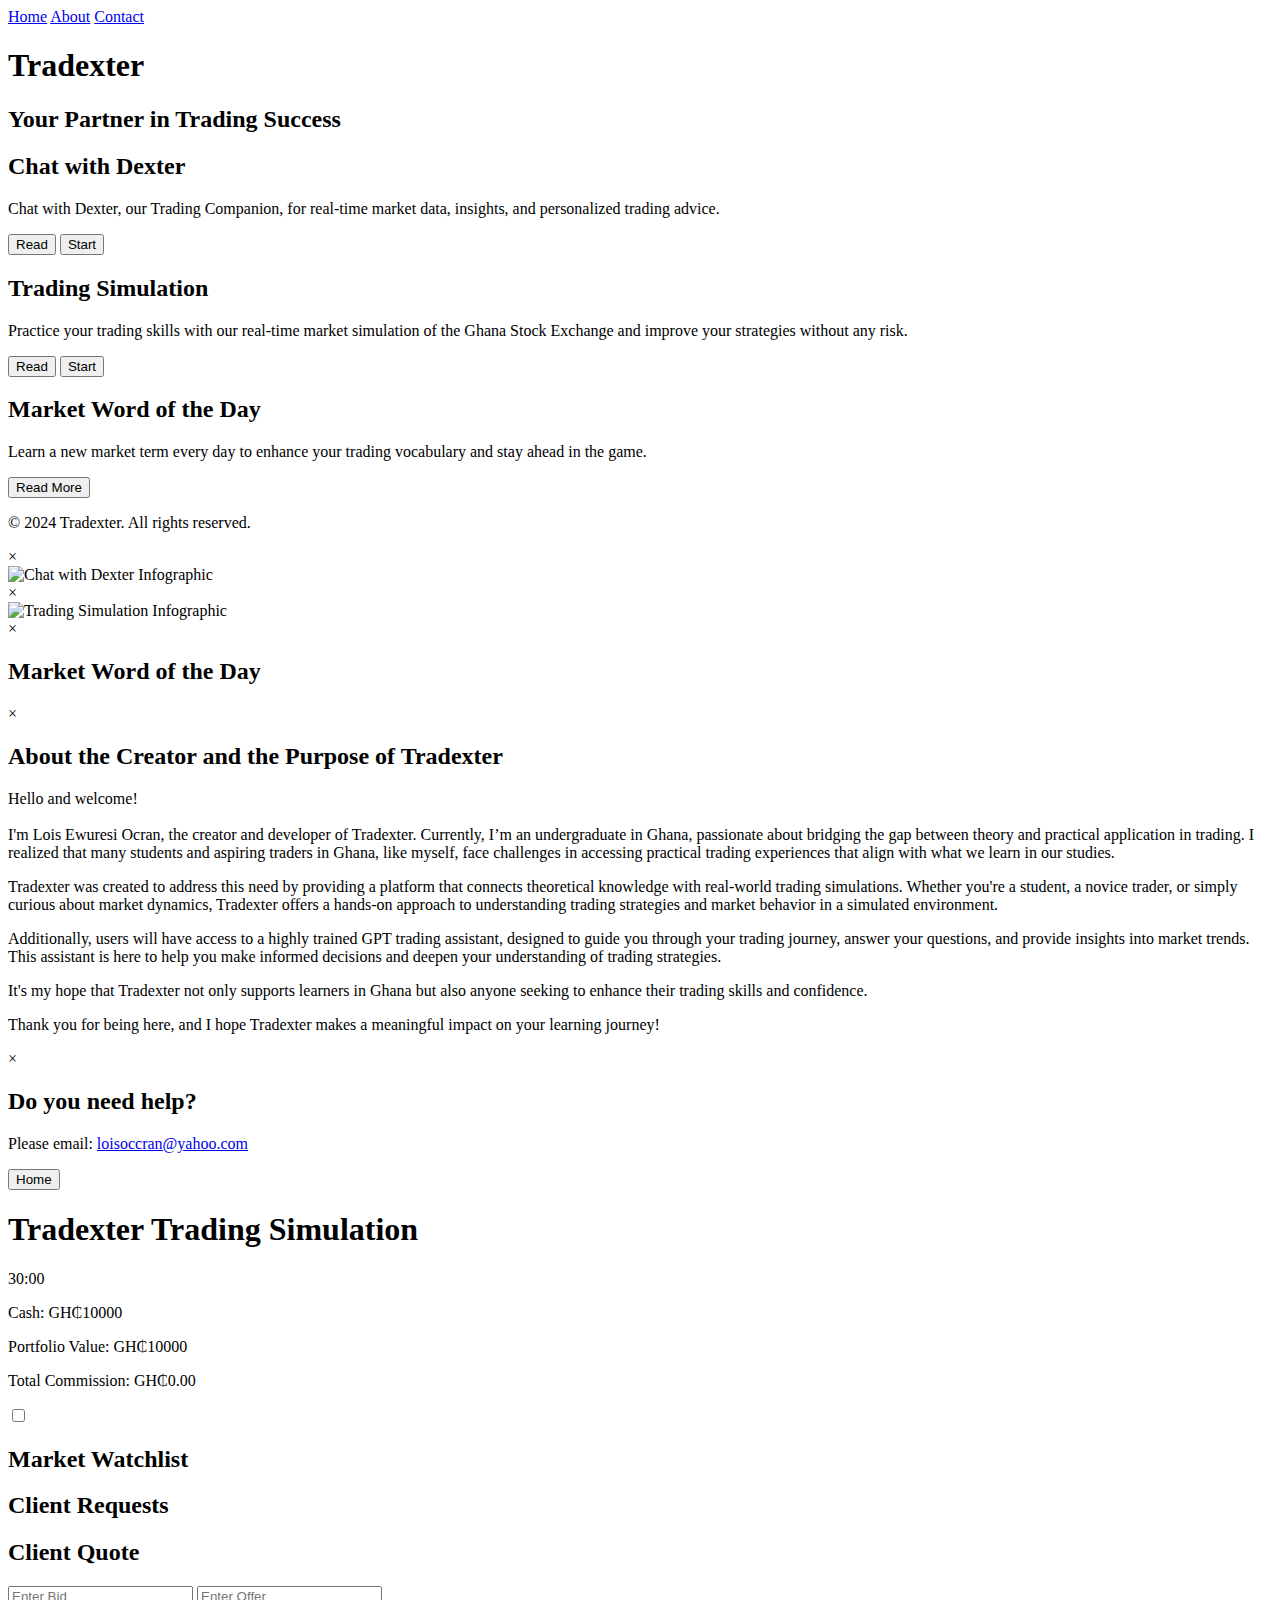
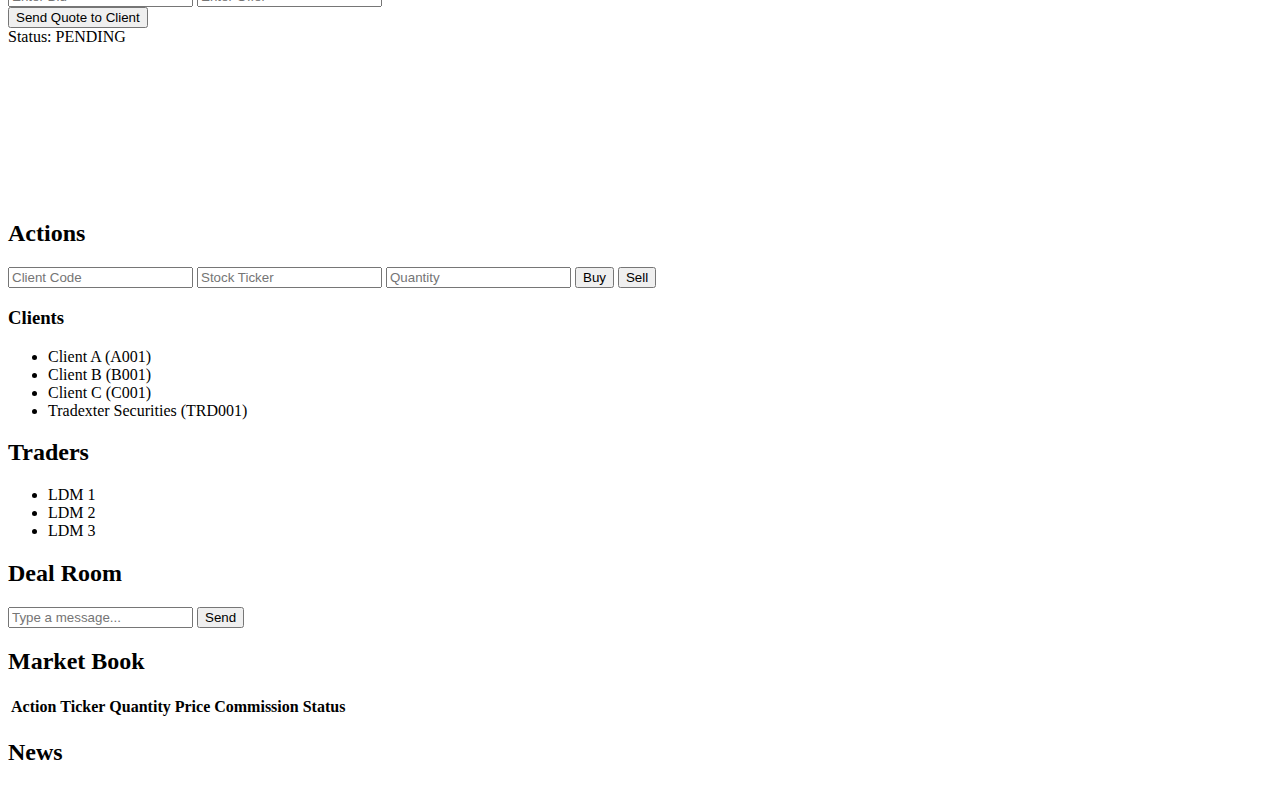
==== main.html @ 59c24dcd "Add files via upload" ====
<!DOCTYPE html>
<html lang="en">
<head>
  <meta charset="UTF-8">
  <meta name="viewport" content="width=device-width, initial-scale=1.0">
  <title>Tradexter UI</title>
  <link rel="stylesheet" href="styles.css">
  <script src="https://cdn.jsdelivr.net/npm/chart.js"></script>
</head>
<body class="antialiased">

  <!-- Header -->
  <header class="header">
    <nav class="nav">
      <a href="#" class="nav-link home-link">Home</a>
      <a href="#" class="nav-link about-link">About</a>
      <a href="#" class="nav-link contact-link">Contact</a>
    </nav>
  </header>

  <!-- Main Section -->
  <section class="main-section">
    <div class="main-content">
      <h1 class="main-title">Tradexter</h1>
      <h2 class="main-subtitle">Your Partner in Trading Success </h2>
    </div>
  </section>

  <!-- Chat Section -->
  <section class="section bg-gray">
    <div class="section-content">
      <h2 class="section-title">Chat with Dexter</h2>
      <p class="section-text">
        Chat with Dexter, our Trading Companion, for real-time market data, insights, and personalized trading advice.
      </p>
      <div class="button-group">
        <button class="btn chat-info-button">Read</button>
        <button class="btn chat-start-button">Start</button>
      </div>
    </div>
  </section>

  <!-- Trading Simulation Section -->
  <section class="section bg-white">
    <div class="section-content">
      <h2 class="section-title">Trading Simulation</h2>
      <p>
        Practice your trading skills with our real-time market simulation of the Ghana Stock Exchange and improve your strategies without any risk.
      </p>
      <div class="button-group">
        <button class="btn trading-simulation-button">Read</button>
        <button class="btn simulation-start-button">Start</button>
      </div>
    </div>
  </section>

  <!-- Market Word of the Day Section -->
  <section class="section bg-gray">
    <div class="section-content">
      <h2 class="section-title">Market Word of the Day</h2>
      <p class="section-text">
        Learn a new market term every day to enhance your trading vocabulary and stay ahead in the game.
      </p>
      <button class="btn word-of-the-day-button">Read More</button>
    </div>
  </section>

  <!-- Footer -->
  <footer class="footer">
    <p>&copy; 2024 Tradexter. All rights reserved.</p>
  </footer>

  <!-- Chat Infographic Modal -->
  <div id="chatInfographicModal" class="modal">
    <div class="modal-content">
      <span class="close-btn">&times;</span>
      <div class="modal-scroll-content">
        <img src="https://i.ibb.co/kKV06X4/trading-compani-64926985.png" alt="Chat with Dexter Infographic" class="infographic-image">
      </div>
    </div>
  </div>

  <!-- Trading Simulation Infographic Modal -->
  <div id="tradingSimulationModal" class="modal">
    <div class="modal-content">
      <span class="close-btn">&times;</span>
      <div class="modal-scroll-content">
        <img src="https://i.ibb.co/0GqZMZC/Trading-Simulation-Guide.png" alt="Trading Simulation Infographic" class="infographic-image">
      </div>
    </div>
  </div>

  <!-- Word of the Day Modal -->
  <div id="wordOfTheDayModal" class="modal">
    <div class="modal-content">
      <span class="close-btn">&times;</span>
      <div class="modal-scroll-content">
        <h2 class="modal-title">Market Word of the Day</h2>
        <p id="wordOfTheDayDefinition" class="section-text"></p>
      </div>
    </div>
  </div>

  <!-- About Modal -->
  <div id="aboutModal" class="modal">
    <div class="modal-content">
      <span class="close-btn">&times;</span>
      <div class="modal-scroll-content">
        <h2 class="modal-title">About the Creator and the Purpose of Tradexter</h2>
        <p class="section-text">
          Hello and welcome!<br><br>
          I'm Lois Ewuresi Ocran, the creator and developer of Tradexter. Currently, I’m an undergraduate in Ghana, passionate about bridging the gap between theory and practical application in trading. I realized that many students and aspiring traders in Ghana, like myself, face challenges in accessing practical trading experiences that align with what we learn in our studies.
        </p>
        <p class="section-text">
          Tradexter was created to address this need by providing a platform that connects theoretical knowledge with real-world trading simulations. Whether you're a student, a novice trader, or simply curious about market dynamics, Tradexter offers a hands-on approach to understanding trading strategies and market behavior in a simulated environment.
        </p>
        <p class="section-text">
          Additionally, users will have access to a highly trained GPT trading assistant, designed to guide you through your trading journey, answer your questions, and provide insights into market trends. This assistant is here to help you make informed decisions and deepen your understanding of trading strategies.
        </p>
        <p class="section-text">
          It's my hope that Tradexter not only supports learners in Ghana but also anyone seeking to enhance their trading skills and confidence.
        </p>
        <p class="section-text">
          Thank you for being here, and I hope Tradexter makes a meaningful impact on your learning journey!
        </p>
      </div>
    </div>
  </div>

  <!-- Contact Modal -->
  <div id="contactModal" class="modal">
    <div class="modal-content">
      <span class="close-btn">&times;</span>
      <div class="modal-scroll-content">
        <h2 class="modal-title">Do you need help?</h2>
        <p class="section-text">
          Please email: <a href="mailto:loisoccran@yahoo.com">loisoccran@yahoo.com</a>
        </p>
      </div>
    </div>
  </div>

  <!-- Trading Simulation Section - Hidden initially -->
  <div id="simulationApp" class="simulation-app">
    <header>
        <nav class="simulation-nav">
          <button class="btn home-button">Home</button>
        </nav>
        <h1>Tradexter Trading Simulation</h1>
        <div id="timer">30:00</div>
        <div id="portfolioValues">
            <p>Cash: GH₵<span id="cash">10000</span></p>
            <p>Portfolio Value: GH₵<span id="portfolioValue">10000</span></p>
            <p>Total Commission: GH₵<span id="totalCommission">0.00</span></p>
        </div>
        <div class="toggle-switch">
            <label class="switch">
                <input type="checkbox" id="modeToggle" onclick="toggleMode()">
                <span class="slider round"></span>
            </label>
        </div>
    </header>
    <main>
        <div id="sidebar">
            <h2>Market Watchlist</h2>
            <ul id="stockList"></ul>
            <h2>Client Requests</h2>
            <ul id="clientRequestList"></ul>
            <div id="quoteSection">
                <h2>Client Quote</h2>
                <input type="text" id="clientBid" placeholder="Enter Bid">
                <input type="text" id="clientOffer" placeholder="Enter Offer">
                <div id="selectedClient"></div>
                <button onclick="sendQuote()">Send Quote to Client</button>
                <div id="quoteStatus">Status: <span id="statusDisplay">PENDING</span></div>
            </div>
        </div>
        <div id="mainContent">
            <div id="chartSection">
                <canvas id="stockChart"></canvas>
            </div>
            <div class="actions-traders-container">
                <div id="actions">
                    <h2>Actions</h2>
                    <input type="text" id="clientCode" placeholder="Client Code">
                    <input type="text" id="actionStock" placeholder="Stock Ticker">
                    <input type="number" id="actionQuantity" placeholder="Quantity">
                    <button onclick="buyStock()">Buy</button>
                    <button onclick="sellStock()">Sell</button>
                    <div id="clientList">
                        <h3>Clients</h3>
                        <ul>
                            <li onclick="selectClient('Client A', 'A001')">Client A (A001)</li>
                            <li onclick="selectClient('Client B', 'B001')">Client B (B001)</li>
                            <li onclick="selectClient('Client C', 'C001')">Client C (C001)</li>
                            <li onclick="selectClient('Tradexter Securities', 'TRD001')">Tradexter Securities (TRD001)</li>
                        </ul>
                    </div>
                </div>
                <div id="tradersList">
                    <h2>Traders</h2>
                    <ul id="traderList">
                        <li onclick="selectTrader('LDM 1')">
                            LDM 1 <span class="bell-icon" id="bell-ldm-1" style="display:none;">🔔</span>
                        </li>
                        <li onclick="selectTrader('LDM 2')">
                            LDM 2 <span class="bell-icon" id="bell-ldm-2" style="display:none;">🔔</span>
                        </li>
                        <li onclick="selectTrader('LDM 3')">
                            LDM 3 <span class="bell-icon" id="bell-ldm-3" style="display:none;">🔔</span>
                        </li>
                    </ul>
                    <div id="dealRoom">
                        <h2>Deal Room</h2>
                        <div id="chatbox">
                            <div id="chatMessages"></div>
                            <input type="text" id="traderChatInput" placeholder="Type a message...">
                            <button onclick="sendTraderMessage()">Send</button>
                        </div>
                    </div>
                </div>
            </div>
            <div id="marketBook">
                <h2>Market Book</h2>
                <table>
                    <thead>
                        <tr>
                            <th>Action</th>
                            <th>Ticker</th>
                            <th>Quantity</th>
                            <th>Price</th>
                            <th>Commission</th>
                            <th>Status</th>
                        </tr>
                    </thead>
                    <tbody id="marketBookBody"></tbody>
                </table>
            </div>
        </div>
        <div id="pressReleases">
            <h2>News</h2>
            <ul id="pressReleaseList"></ul>
        </div>
    </main>
  </div>

  <script src="scripts.js"></script>
</body>
</html>
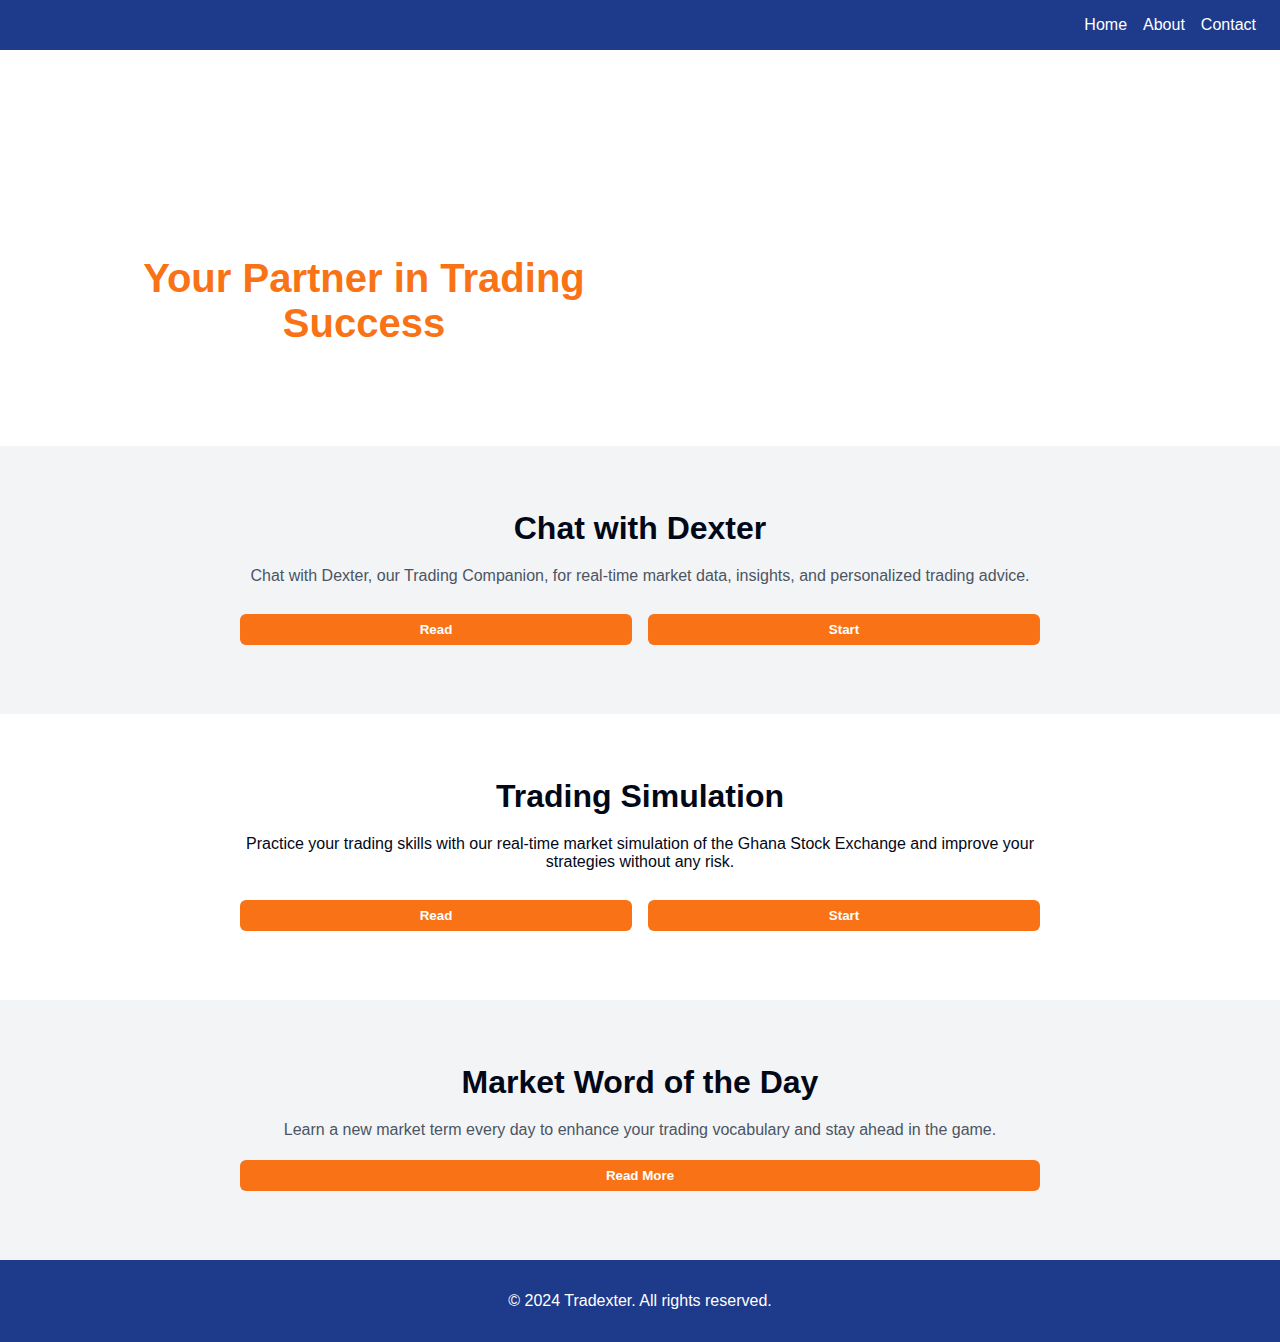
==== commit c0498824: "Update main.html" ====
--- a/main.html
+++ b/main.html
@@ -4,7 +4,7 @@
   <meta charset="UTF-8">
   <meta name="viewport" content="width=device-width, initial-scale=1.0">
   <title>Tradexter UI</title>
-  <link rel="stylesheet" href="styles.css">
+  <link rel="stylesheet" href="main.css">
   <script src="https://cdn.jsdelivr.net/npm/chart.js"></script>
 </head>
 <body class="antialiased">
@@ -244,6 +244,6 @@
     </main>
   </div>
 
-  <script src="scripts.js"></script>
+  <script src="main.js"></script>
 </body>
 </html>
--- a/main.css
+++ b/main.css
@@ -0,0 +1,522 @@
+body {
+  font-family: 'Inter', sans-serif;
+  margin: 0;
+  padding: 0;
+  background: hsl(0, 0%, 100%);
+  color: hsl(222.2, 84%, 4.9%);
+}
+
+.antialiased {
+  -webkit-font-smoothing: antialiased;
+  -moz-osx-font-smoothing: grayscale;
+}
+
+.header {
+  display: flex;
+  justify-content: flex-end;
+  padding: 1rem 1.5rem;
+  background-color: #1e3a8a;
+  color: white;
+}
+
+.nav {
+  display: flex;
+  gap: 1rem;
+}
+
+.nav-link {
+  color: white;
+  text-decoration: none;
+}
+
+.nav-link:hover {
+  text-decoration: underline;
+}
+
+.main-section {
+  display: flex;
+  align-items: center;
+  padding: 5rem 4rem;
+  background-image: url('https://i.ibb.co/PxLLRHN/Tradexter-blurred-background.png');
+  background-size: cover;
+  background-position: center;
+  color: white;
+  position: relative;
+}
+
+.main-content {
+  max-width: 600px;
+  z-index: 1;
+}
+
+.main-title {
+  font-size: 6rem;
+  font-weight: bold;
+  margin: 0;
+}
+
+.main-subtitle {
+  font-size: 2.5rem;
+  margin-top: 1rem;
+  color: #f97316;
+  font-weight: bold;
+  text-shadow: -1px -1px 0 #fff, 1px -1px 0 #fff, -1px 1px 0 #fff, 1px 1px 0 #fff;
+}
+
+.section {
+  padding: 4rem 0;
+  text-align: center;
+}
+
+.bg-gray {
+  background-color: #f3f4f6;
+}
+
+.bg-white {
+  background-color: #ffffff;
+}
+
+.section-content {
+  max-width: 800px;
+  margin: 0 auto;
+}
+
+.section-title {
+  font-size: 2rem;
+  font-weight: bold;
+}
+
+.section-text {
+  margin-top: 1rem;
+  color: #4b5563;
+}
+
+.button-group {
+  margin-top: 1.5rem;
+  display: flex;
+  justify-content: center;
+  gap: 1rem;
+}
+
+.btn {
+  padding: 0.5rem 1rem;
+  background-color: #f97316;
+  color: white;
+  font-weight: bold;
+  border: none;
+  border-radius: 0.375rem;
+  cursor: pointer;
+}
+
+.btn:hover {
+  background-color: #e25814;
+}
+
+.footer {
+  padding: 1rem;
+  background-color: #1e3a8a;
+  color: white;
+  text-align: center;
+}
+
+/* Modal styles */
+.modal {
+  display: none;
+  position: fixed;
+  z-index: 1000;
+  left: 0;
+  top: 0;
+  width: 100%;
+  height: 100%;
+  overflow: auto;
+  background-color: rgba(0, 0, 0, 0.8);
+}
+
+.modal-content {
+  position: relative;
+  background-color: #fefefe;
+  margin: 5% auto;
+  padding: 0;
+  border: none;
+  width: 80%;
+  max-height: 90vh;
+  overflow: hidden;
+  border-radius: 8px;
+}
+
+.modal-scroll-content {
+  max-height: 90vh;
+  overflow-y: auto;
+  padding: 20px;
+}
+
+.infographic-image {
+  width: 100%;
+  height: auto;
+  object-fit: cover;
+  display: block;
+}
+
+.close-btn {
+  color: #aaa;
+  position: absolute;
+  top: 10px;
+  right: 15px;
+  font-size: 28px;
+  font-weight: bold;
+  cursor: pointer;
+}
+
+.close-btn:hover,
+.close-btn:focus {
+  color: black;
+  text-decoration: none;
+  cursor: pointer;
+}
+
+.modal-title {
+  font-size: 2rem;
+  font-weight: bold;
+  color: hsl(222.2, 84%, 4.9%);
+}
+
+/* Simulation Styles */
+.simulation-app {
+  display: none;
+  flex-direction: column;
+  height: 100vh;
+  background-color: #f0f2f5;
+  color: #333;
+  overflow: hidden;
+}
+
+.simulation-nav {
+  display: flex;
+  justify-content: flex-start;
+  padding: 1rem;
+  background-color: #1e3a8a;
+}
+
+.simulation-nav .home-button {
+  background-color: #fff;
+  color: #1e3a8a;
+  font-weight: bold;
+  border: none;
+  border-radius: 0.375rem;
+  padding: 0.5rem 1rem;
+  cursor: pointer;
+}
+
+.simulation-nav .home-button:hover {
+  background-color: #e25814;
+  color: white;
+}
+
+.simulation-app header {
+  padding: 20px;
+  display: flex;
+  justify-content: space-between;
+  align-items: center;
+  background-color: #4a4a4a;
+  color: white;
+}
+
+#timer {
+  font-size: 1.2rem;
+  font-weight: bold;
+}
+
+#portfolioValues {
+  display: flex;
+  gap: 20px;
+}
+
+.toggle-switch .switch {
+  position: relative;
+  display: inline-block;
+  width: 60px;
+  height: 34px;
+}
+
+.toggle-switch input {
+  opacity: 0;
+  width: 0;
+  height: 0;
+}
+
+.slider {
+  position: absolute;
+  cursor: pointer;
+  top: 0;
+  left: 0;
+  right: 0;
+  bottom: 0;
+  background-color: #ccc;
+  transition: 0.4s;
+  border-radius: 34px;
+}
+
+.slider:before {
+  position: absolute;
+  content: "";
+  height: 26px;
+  width: 26px;
+  left: 4px;
+  bottom: 4px;
+  background-color: white;
+  transition: 0.4s;
+  border-radius: 50%;
+}
+
+input:checked + .slider {
+  background-color: #4caf50;
+}
+
+input:checked + .slider:before {
+  transform: translateX(26px);
+}
+
+main {
+  display: flex;
+  flex: 1;
+  overflow: hidden;
+}
+
+#sidebar {
+  width: 20%;
+  padding: 20px;
+  overflow-y: auto;
+  border-right: 1px solid #ddd;
+  background-color: #fff;
+}
+
+#mainContent {
+  display: flex;
+  flex-direction: column;
+  flex: 1;
+  overflow-y: auto;
+  position: relative;
+  padding: 20px;
+}
+
+#chartSection {
+  flex-grow: 1;
+  margin-bottom: 20px;
+}
+
+#marketBook {
+  margin-top: 20px;
+}
+
+#marketBook table {
+  width: 100%;
+  border-collapse: collapse;
+}
+
+#marketBook th, #marketBook td {
+  border: 1px solid #ddd;
+  padding: 8px;
+  text-align: center;
+}
+
+.actions-traders-container {
+  display: flex;
+  gap: 10px;
+}
+
+#actions {
+  flex: 1;
+  max-width: 45%;
+  padding: 20px;
+  border: 1px solid #ddd;
+  background-color: #f9f9f9;
+}
+
+#tradersList {
+  flex: 1;
+  max-width: 55%;
+  padding: 20px;
+  border: 1px solid #ddd;
+  background-color: #f9f9f9;
+}
+
+#pressReleases {
+  width: 20%;
+  padding: 20px;
+  overflow-y: auto;
+  border-left: 1px solid #ddd;
+  height: 100%;
+}
+
+h1, h2 {
+  margin: 0 0 20px;
+  font-size: 1.5em;
+  text-align: center;
+}
+
+ul {
+  list-style-type: none;
+  padding: 0;
+  margin: 0;
+}
+
+li {
+  display: flex;
+  justify-content: space-between;
+  padding: 10px;
+  border-bottom: 1px solid #ddd;
+  cursor: pointer;
+}
+
+li:hover {
+  background-color: #f9f9f9;
+}
+
+button {
+  margin: 5px 0;
+  width: 100%;
+  padding: 10px;
+  border: none;
+  cursor: pointer;
+  border-radius: 5px;
+  background-color: #4a4a4a;
+  color: white;
+}
+
+button:hover {
+  background-color: #6a6a6a;
+}
+
+input[type="text"], input[type="number"] {
+  width: 100%;
+  padding: 10px;
+  margin-bottom: 10px;
+  border: 1px solid #ddd;
+  border-radius: 5px;
+}
+
+#dealRoom {
+  margin-top: 20px;
+  border: 1px solid #ddd;
+  padding: 20px;
+  border-radius: 5px;
+}
+
+#chatbox {
+  border: 1px solid #ddd;
+  padding: 10px;
+  border-radius: 5px;
+}
+
+#chatMessages {
+  height: 150px;
+  overflow-y: auto;
+  margin-bottom: 10px;
+  border: 1px solid #ddd;
+  padding: 10px;
+  border-radius: 5px;
+}
+
+#traderChatInput {
+  width: 70%;
+  padding: 10px;
+  border: 1px solid #ddd;
+  border-radius: 5px;
+}
+
+#traderChatInput + button {
+  width: 28%;
+  padding: 10px;
+  border: none;
+  cursor: pointer;
+  border-radius: 5px;
+}
+
+.canvas-container canvas {
+  width: 100%;
+  height: 400px;
+  border-radius: 10px;
+}
+
+.blink {
+  animation: blink 0.5s 2;
+}
+
+@keyframes blink {
+  0%, 100% { background-color: yellow; }
+  50% { background-color: transparent; }
+}
+
+body.dark-mode {
+  background-color: #333;
+  color: #f0f2f5;
+}
+
+body.dark-mode header {
+  background-color: #000;
+  color: #f0f2f5;
+}
+
+body.dark-mode button {
+  background-color: #000;
+  color: #f0f2f5;
+}
+
+body.dark-mode button:hover {
+  background-color: #444;
+}
+
+body.dark-mode #sidebar, 
+body.dark-mode #pressReleases, 
+body.dark-mode #dealRoom, 
+body.dark-mode #tradersList, 
+body.dark-mode #actions {
+  background-color: #444;
+}
+
+body.dark-mode #chatbox {
+  background-color: #555;
+}
+
+body.dark-mode canvas {
+  background-color: #444;
+}
+
+body.dark-mode input[type="text"], 
+body.dark-mode input[type="number"] {
+  background-color: #555;
+  color: #f0f2f5;
+  border: 1px solid #666;
+}
+
+body.dark-mode #chatMessages {
+  background-color: #666;
+  color: #fff;
+}
+
+body.dark-mode .news-details {
+  background-color: #555;
+  color: #fff;
+}
+
+body.dark-mode .slider {
+  background-color: #666;
+}
+
+body.dark-mode input:checked + .slider {
+  background-color: #4caf50;
+}
+
+body.dark-mode .slider:before {
+  background-color: #999;
+}
+
+.news-details {
+  margin-top: 10px;
+  padding: 5px;
+  border-top: 1px solid #ddd;
+}
+
+.news-details.dark-mode {
+  color: #fff;
+}
